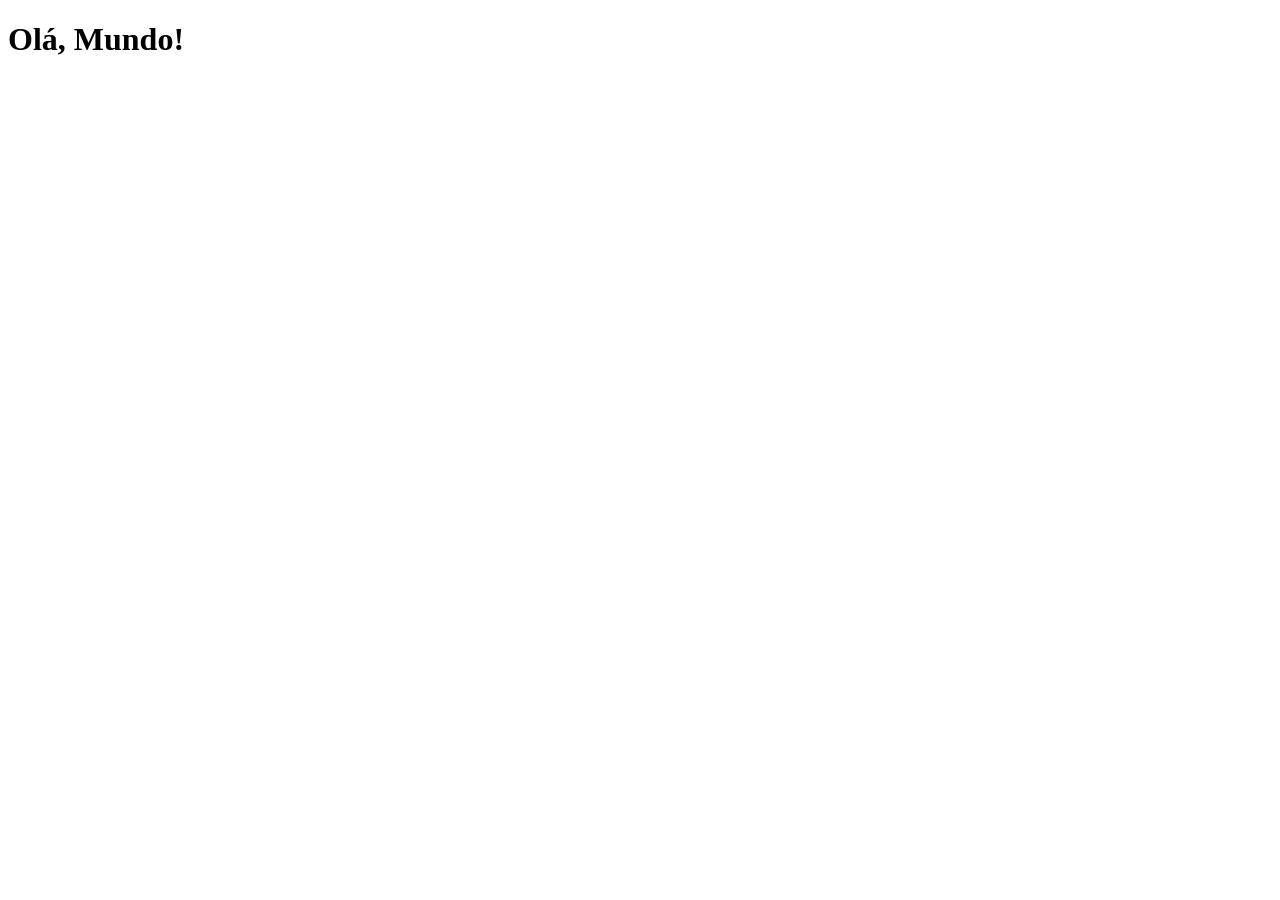
==== index.html @ 889c3849 "Index criado" ====
<!DOCTYPE html>
<html lang="pt-br">
<head>
    <meta charset="UTF-8">
    <meta name="viewport" content="width=device-width, initial-scale=1.0">
    <title>Projeto Redes Sociais</title>
</head>
<body>
    <h1>Olá, Mundo!</h1>
</body>
</html>
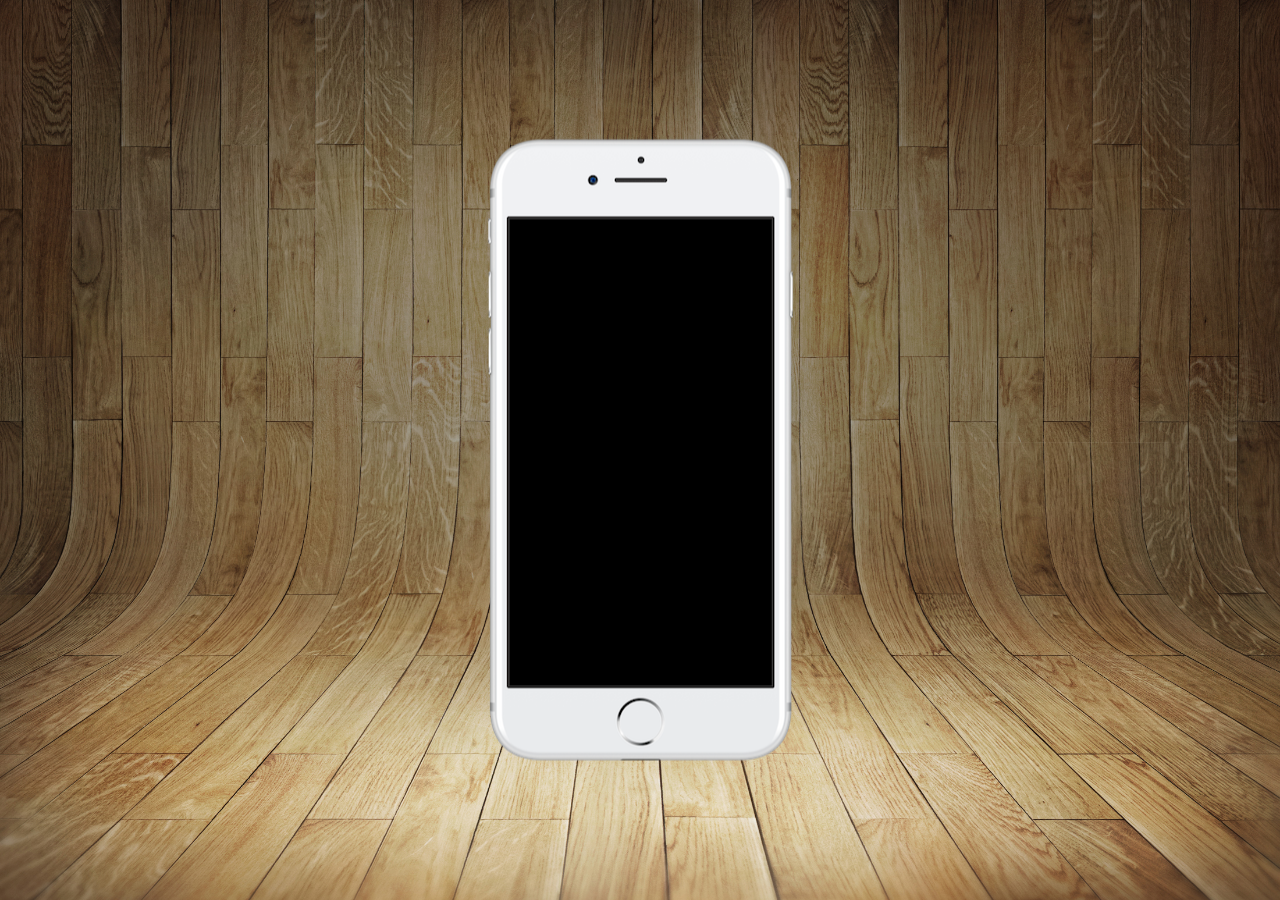
==== commit 4ff84f59: "Atualização do projeto01" ====
--- a/index.html
+++ b/index.html
@@ -4,8 +4,17 @@
     <meta charset="UTF-8">
     <meta name="viewport" content="width=device-width, initial-scale=1.0">
     <title>Projeto Redes Sociais</title>
+    <link rel="shortcut icon" href="favicon.ico" type="image/x-icon">
+    <link rel="stylesheet" href="estilos/style.css">
 </head>
 <body>
-    <h1>Olá, Mundo!</h1>
+    <main>
+        <section id="telefone">
+
+        </section>
+        <section id="redes-sociais">
+
+        </section>
+    </main>
 </body>
 </html>
--- a/estilos/style.css
+++ b/estilos/style.css
@@ -0,0 +1,38 @@
+@charset "UTF-8";
+
+* {
+    padding: 0px;
+    margin: 0px;
+    font-family: Arial, Helvetica, sans-serif;
+}
+
+html, body {
+    width: 100vw;
+    height: 100vh;
+    background-color: black;
+}
+
+body {
+    background: url('../imagens/fundo-madeira.jpg') no-repeat top center;
+    background-size: cover;
+    background-attachment: fixed;
+
+    main {
+        height: 100vh;
+        position: relative;
+
+        section {
+
+            &#telefone {
+                position: absolute;
+                top: 50%;
+                left: 50%;
+                transform: translate(-50%, -50%);
+
+                height: 627px;
+                width: 310px;
+                background: url('../imagens/frame-iphone.png') no-repeat;
+            }
+        }
+    }
+}
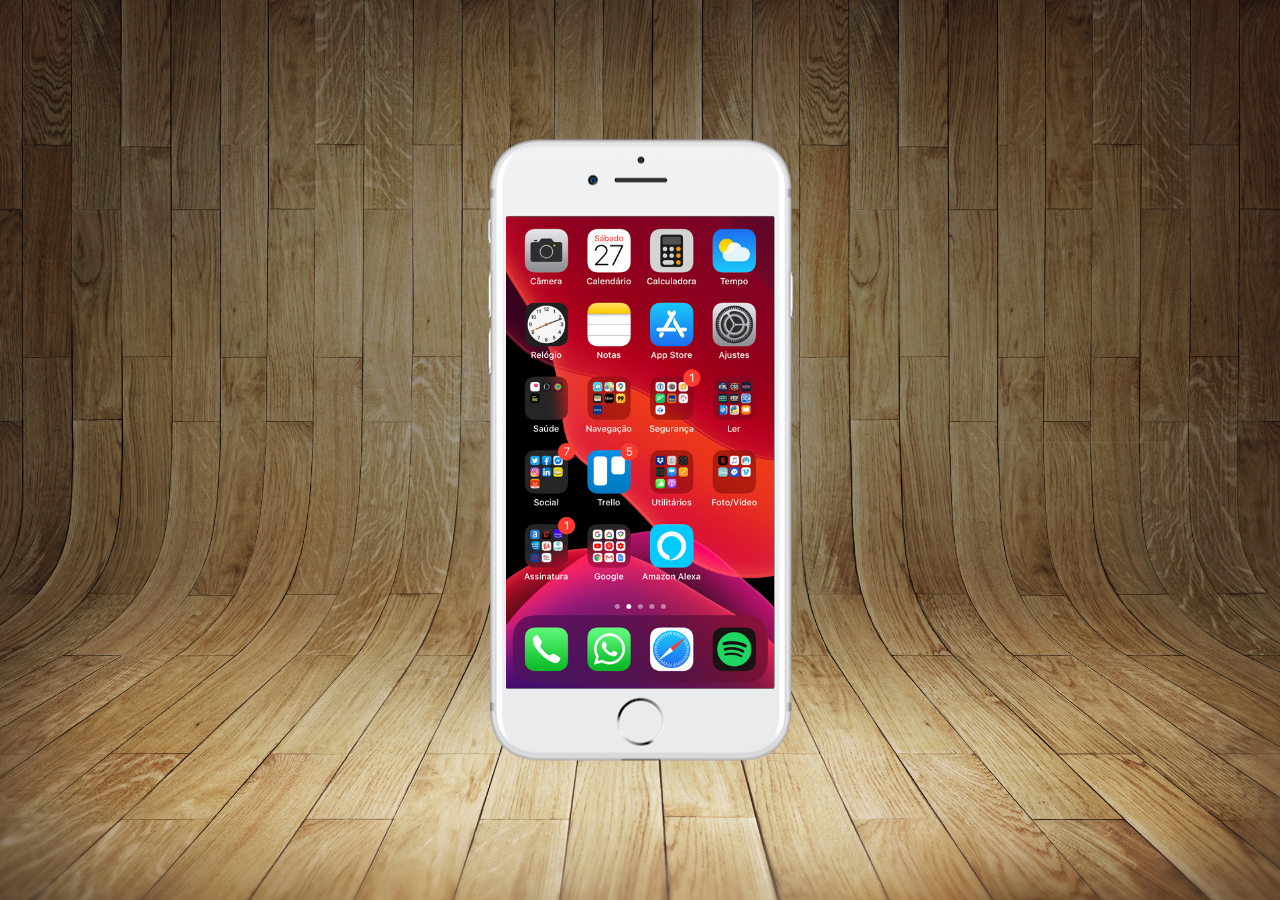
==== commit ebd1f484: "iframe home criado" ====
--- a/index.html
+++ b/index.html
@@ -10,7 +10,7 @@
 <body>
     <main>
         <section id="telefone">
-
+            <iframe src="paginas-extras/home.html" frameborder="0" name="tela" id="tela"></iframe>
         </section>
         <section id="redes-sociais">
 
--- a/estilos/style.css
+++ b/estilos/style.css
@@ -34,5 +34,13 @@
                 background: url('../imagens/frame-iphone.png') no-repeat;
             }
         }
+
+        #tela {
+            position: relative;
+            top: 80px;
+            left: 21px;
+            width: 268px;
+            height: 472px;
+        }
     }
 }
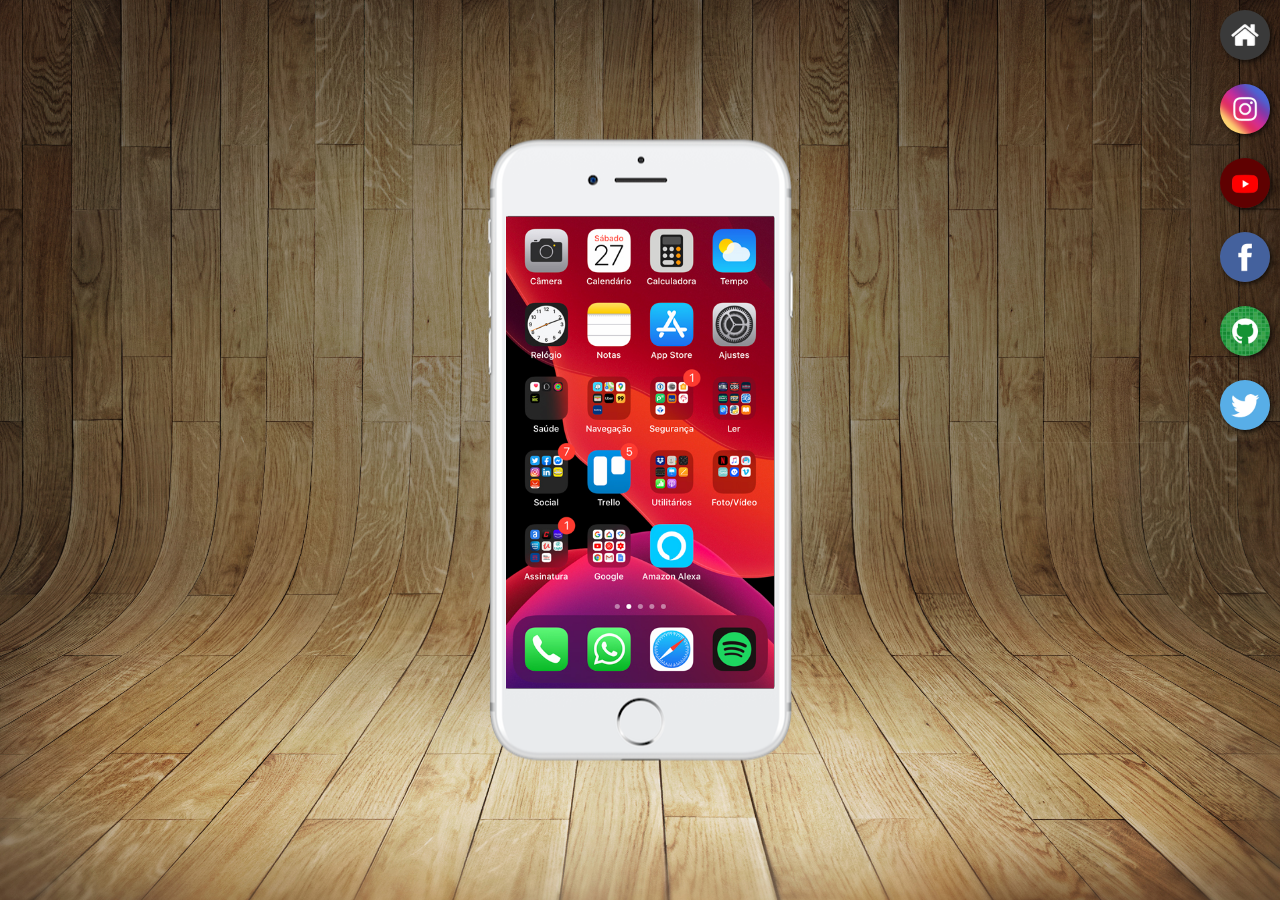
==== commit f6819713: "Botões criados" ====
--- a/index.html
+++ b/index.html
@@ -10,10 +10,17 @@
 <body>
     <main>
         <section id="telefone">
-            <iframe src="paginas-extras/home.html" frameborder="0" name="tela" id="tela"></iframe>
+            <iframe src="paginas-extras/home.html" frameborder="0" name="tela" id="tela">
+            Seu navegador não é compatível com isso.
+            </iframe>
         </section>
         <section id="redes-sociais">
-
+            <a href="#" target="tela"><img src="imagens/logo-home.jpg" alt="Home"></a><br>
+            <a href="#" target="tela"><img src="imagens/logo-instagram.jpg" alt="Instagram"></a><br>
+            <a href="#" target="tela"><img src="imagens/logo-youtube.jpg" alt="Youtube"></a><br>
+            <a href="#" target="tela"><img src="imagens/logo-facebook.jpg" alt="Facebook"></a><br>
+            <a href="#" target="tela"><img src="imagens/logo-github.jpg" alt="GitHub"></a><br>
+            <a href="#" target="tela"><img src="imagens/logo-twitter.jpg" alt="Twitter"></a>
         </section>
     </main>
 </body>
--- a/estilos/style.css
+++ b/estilos/style.css
@@ -33,14 +33,33 @@
                 width: 310px;
                 background: url('../imagens/frame-iphone.png') no-repeat;
             }
-        }
 
-        #tela {
-            position: relative;
-            top: 80px;
-            left: 21px;
-            width: 268px;
-            height: 472px;
+            #tela {
+                position: relative;
+                top: 80px;
+                left: 21px;
+                width: 268px;
+                height: 472px;
+            }
+
+            &#redes-sociais {
+                text-align: right;
+            
+                img {
+                width: 50px;
+                margin: 10px;
+                border-radius: 50%;
+                box-sizing: border-box;
+                box-shadow: 2px 2px 5px rgba(0, 0, 0, 0.692);
+
+                    &:hover {
+                        border: 2px solid rgba(255, 255, 255, 0.623);
+                        transform: translate(-3px, -3px);
+                        box-shadow: 5px 5px 10px black;
+                        transition: 0.3s;
+                    }
+                }
+            }
         }
     }
 }
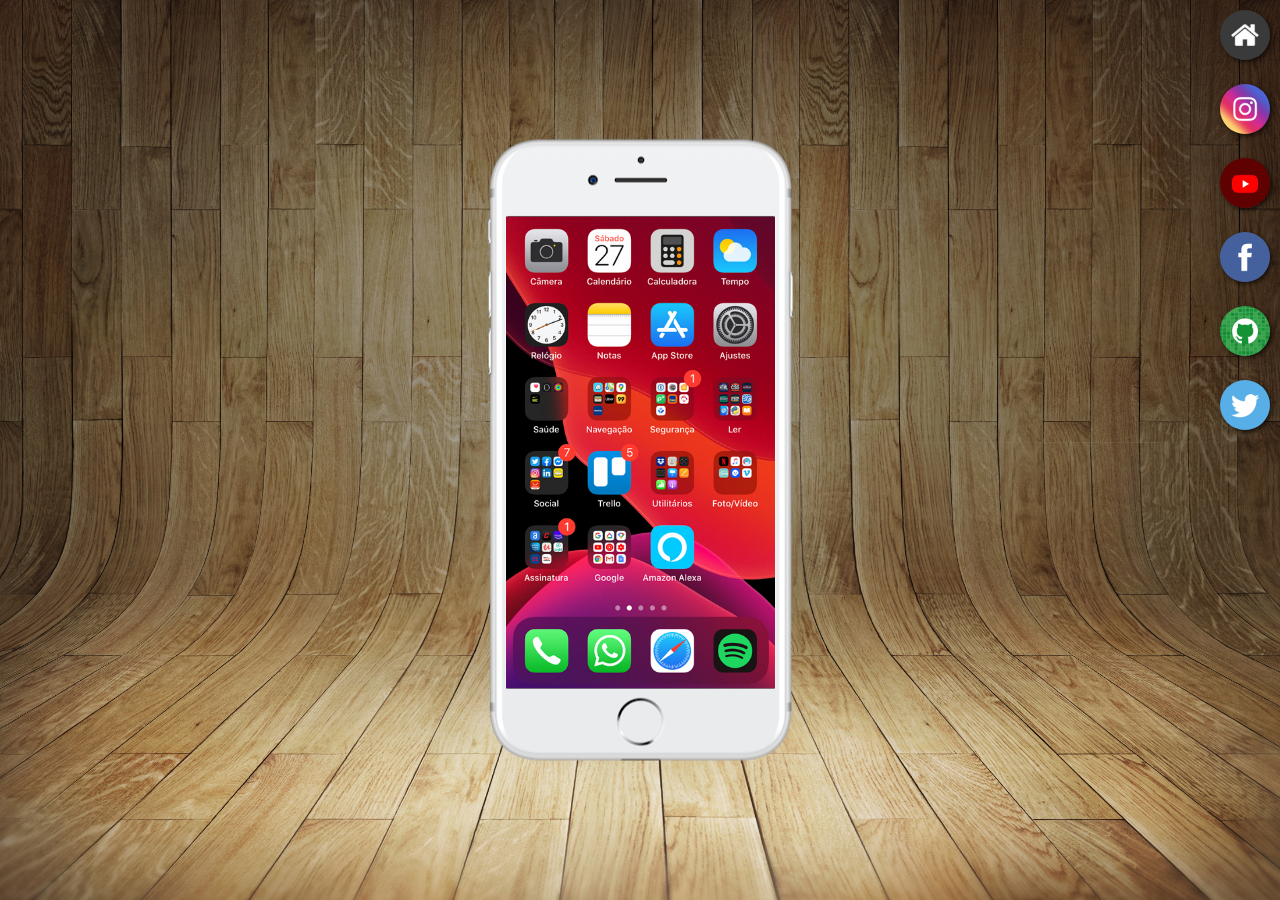
==== commit 444353fb: "Desafio concluido" ====
--- a/index.html
+++ b/index.html
@@ -15,12 +15,12 @@
             </iframe>
         </section>
         <section id="redes-sociais">
-            <a href="#" target="tela"><img src="imagens/logo-home.jpg" alt="Home"></a><br>
-            <a href="#" target="tela"><img src="imagens/logo-instagram.jpg" alt="Instagram"></a><br>
-            <a href="#" target="tela"><img src="imagens/logo-youtube.jpg" alt="Youtube"></a><br>
-            <a href="#" target="tela"><img src="imagens/logo-facebook.jpg" alt="Facebook"></a><br>
-            <a href="#" target="tela"><img src="imagens/logo-github.jpg" alt="GitHub"></a><br>
-            <a href="#" target="tela"><img src="imagens/logo-twitter.jpg" alt="Twitter"></a>
+            <a href="imagens/tela-home.jpg" target="tela"><img src="imagens/logo-home.jpg" alt="Home"></a><br>
+            <a href="paginas-extras/instagram.html" target="tela"><img src="imagens/logo-instagram.jpg" alt="Instagram"></a><br>
+            <a href="paginas-extras/youtube.html" target="tela"><img src="imagens/logo-youtube.jpg" alt="Youtube"></a><br>
+            <a href="paginas-extras/facebook.html" target="tela"><img src="imagens/logo-facebook.jpg" alt="Facebook"></a><br>
+            <a href="paginas-extras/github.html" target="tela"><img src="imagens/logo-github.jpg" alt="GitHub"></a><br>
+            <a href="paginas-extras/x.html" target="tela"><img src="imagens/logo-twitter.jpg" alt="Twitter"></a>
         </section>
     </main>
 </body>
--- a/estilos/style.css
+++ b/estilos/style.css
@@ -38,7 +38,7 @@
                 position: relative;
                 top: 80px;
                 left: 21px;
-                width: 268px;
+                width: 269px;
                 height: 472px;
             }
 
